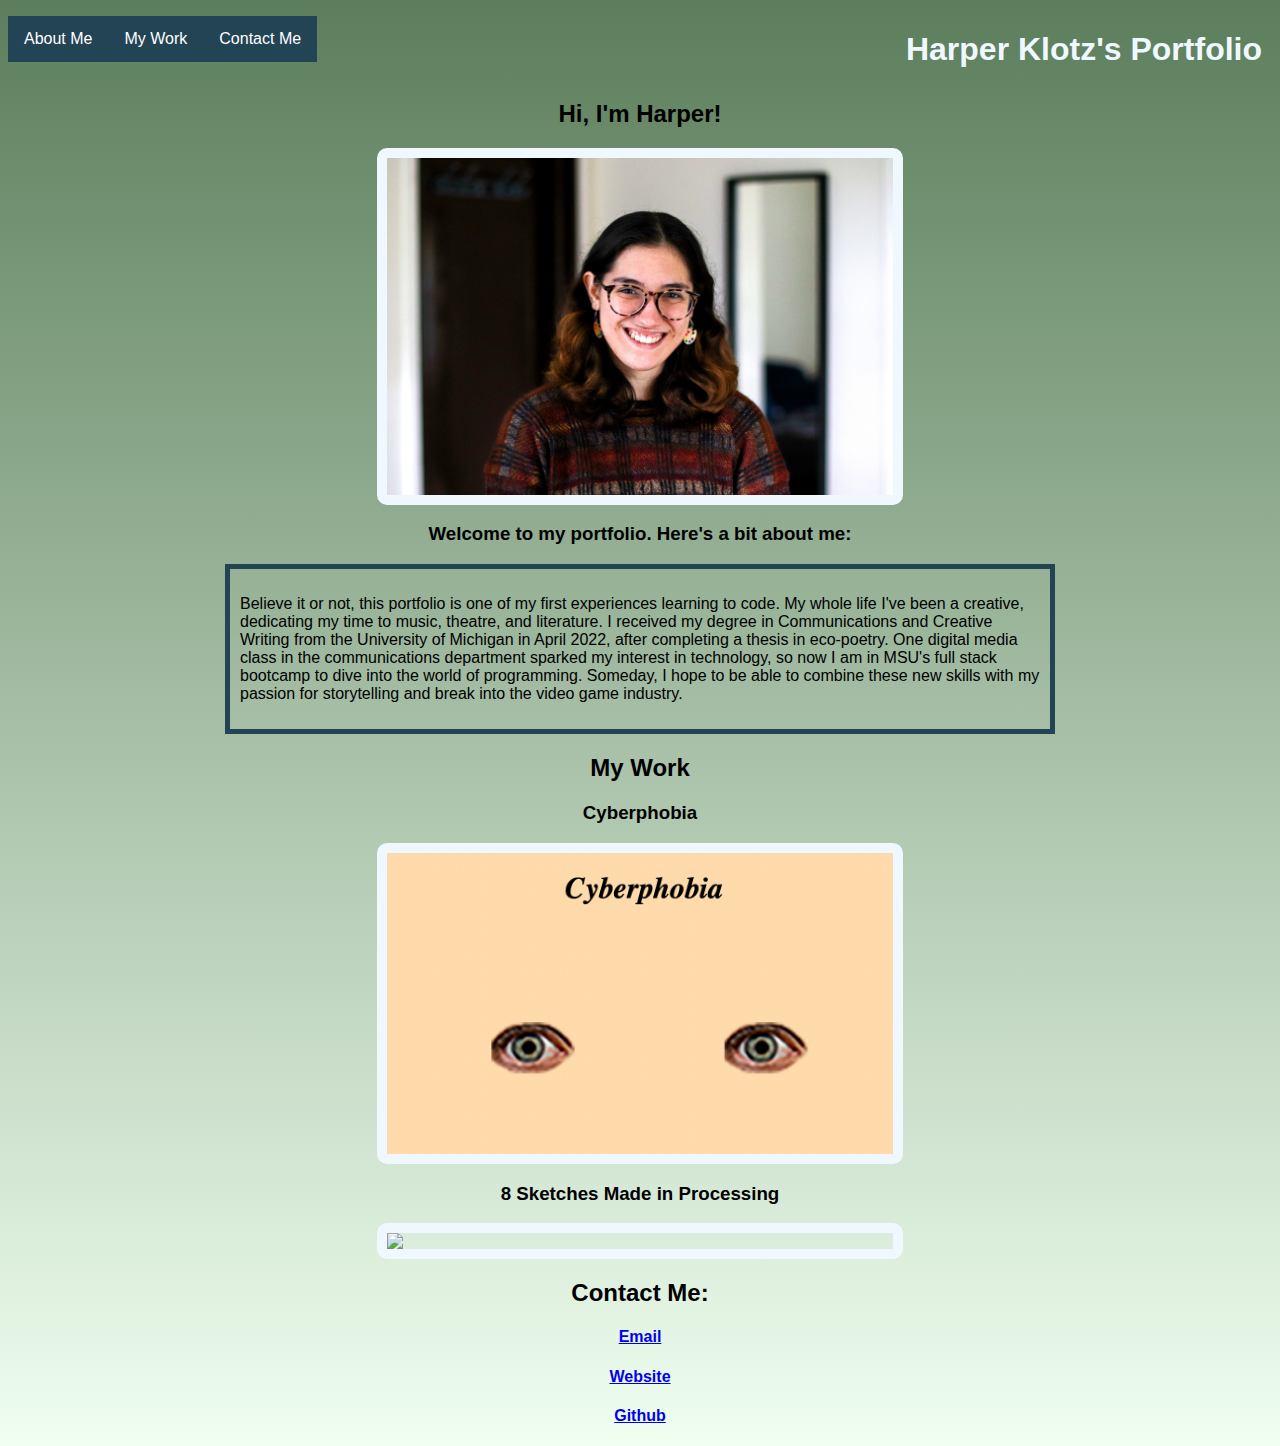
==== Harper-Klotz-Portfolio.html @ 9f20421c "recreating repo after errors" ====
<!DOCTYPE html>
<html>
    <head>
        <title>Harper Klotz's Portfolio</title>
        <link rel="stylesheet" href="style.css">
    </head>
    <header>
        <h1>Harper Klotz's Portfolio</h1>
        <nav>
            <ul class="menu">
                <li><a href="#about_me">About Me</a></li>
                <li><a href="#my_work">My Work</a></li>
                <li><a href="#contact_me">Contact Me</a></li></h2>
            </ul>
        </nav>
    </header>
    <body>
        <h2 class="heading">Hi, I'm Harper!</h2>
        <img src="IMG_8620.JPEG" alt="Harper Klotz photo" class="image">
        <h3 class="heading">Welcome to my portfolio. Here's a bit about me:</h3>
        <div class="about" id="about_me">
            <p>Believe it or not, this portfolio is one of my first experiences learning to code. My whole life I've been a creative, dedicating my time to music, theatre, and literature. I received my degree in Communications and Creative Writing from the University of Michigan in April 2022, after completing a thesis in eco-poetry. One digital media class in the communications department sparked my interest in technology, so now I am in MSU's full stack bootcamp to dive into the world of programming. Someday, I hope to be able to combine these new skills with my passion for storytelling and break into the video game industry.</p>
        </div>
        <h2 class="heading" id="my_work">My Work</h2>
        <div>
              <h3 class="heading">Cyberphobia</h3>
              <a href="http://www-personal.umich.edu/~hkklotz/Cyberphobia/cyberphobia.html">
                <img src="Cyberphobia_Cover.png" class="image"></a>
              <h3 class="heading">8 Sketches Made in Processing</h3>
              <a href="/Users/harperklotz/bootcamp/hklotz13.github.io/index.html">
                <img src="/Users/harperklotz/bootcamp/Advanced-CSS-Challenge-2/Screen_Shot_2022-09-23_at_11.59.58_AM_50_1_50.png" class="image"></a>
        </div>
        <h2 class="heading">Contact Me:</h2>
        <div class="contact" id="contact_me">
            <h4 class="heading"><a href="mailto: harperklotzwriting@gmail.com">Email</a></h4>
            <h4 class="heading"><a href="https://harperklotz.com">Website</a></h4>
            <h4 class="heading"><a href="https://github.com/hklotz13">Github</a></h4>
        </div>
    </body>
</html>
---- style.css ----
.image {
   display: flex;
   flex-wrap: wrap;
   margin-left: auto;
   margin-right: auto;
   max-width: 40%;
   object-fit: contain;
   border: 10px;
   border-radius: 10px;
   border-style: solid;
   border-color: aliceblue;
}

html {
    background-image: linear-gradient(
        rgb(92, 126, 92) 0%,
        rgba(240, 255, 240) 100%
        );
}

.row {
    display: flex;
    flex-direction: row;
    flex-wrap: wrap;
}

h1 {
    display: flex;
    flex-wrap: wrap;
    color: aliceblue;
    padding: 10px;
    justify-content: flex-end;
    font-family: Verdana, Geneva, Tahoma, sans-serif;
}

.heading {
    display: flex;
    flex-wrap: wrap;
    color: black;
    justify-content: center;
    font-family: Verdana, Geneva, Tahoma, sans-serif;
}

.menu {
    position: fixed;
    top: 0;
    display: block;
    color: black;
    text-align: right;
}

ul.menu {
    list-style: none;
    margin: 20;
    padding: 0;
    overflow: hidden;
    background-color: #245;
  }
  
  ul.menu li {float: left;}
  
  ul.menu li a {
    display: block;
    color: white;
    text-align: center;
    padding: 14px 16px;
    text-decoration: none;
  }
  
  ul.menu li a:hover:not(.active) {background-color: #250;}
  
  
  
  @media screen and (max-width: 800px) { 
    ul.menu li {float: none;}
  }

  .about {
    margin: auto;
    font-family: Verdana, Geneva, Tahoma, sans-serif;
    border: 5px;
    border-color: #245;
    border-style: solid;
    padding: 10px;
    max-width: 800px;
  }

  li {
    display: flex;
    flex-wrap: wrap;
    justify-content: center;
    font-family: Verdana, Geneva, Tahoma, sans-serif;
    color: black;
    font-size: medium;
  }

  main {
    display: flex;
    flex-wrap: wrap;
    
  }
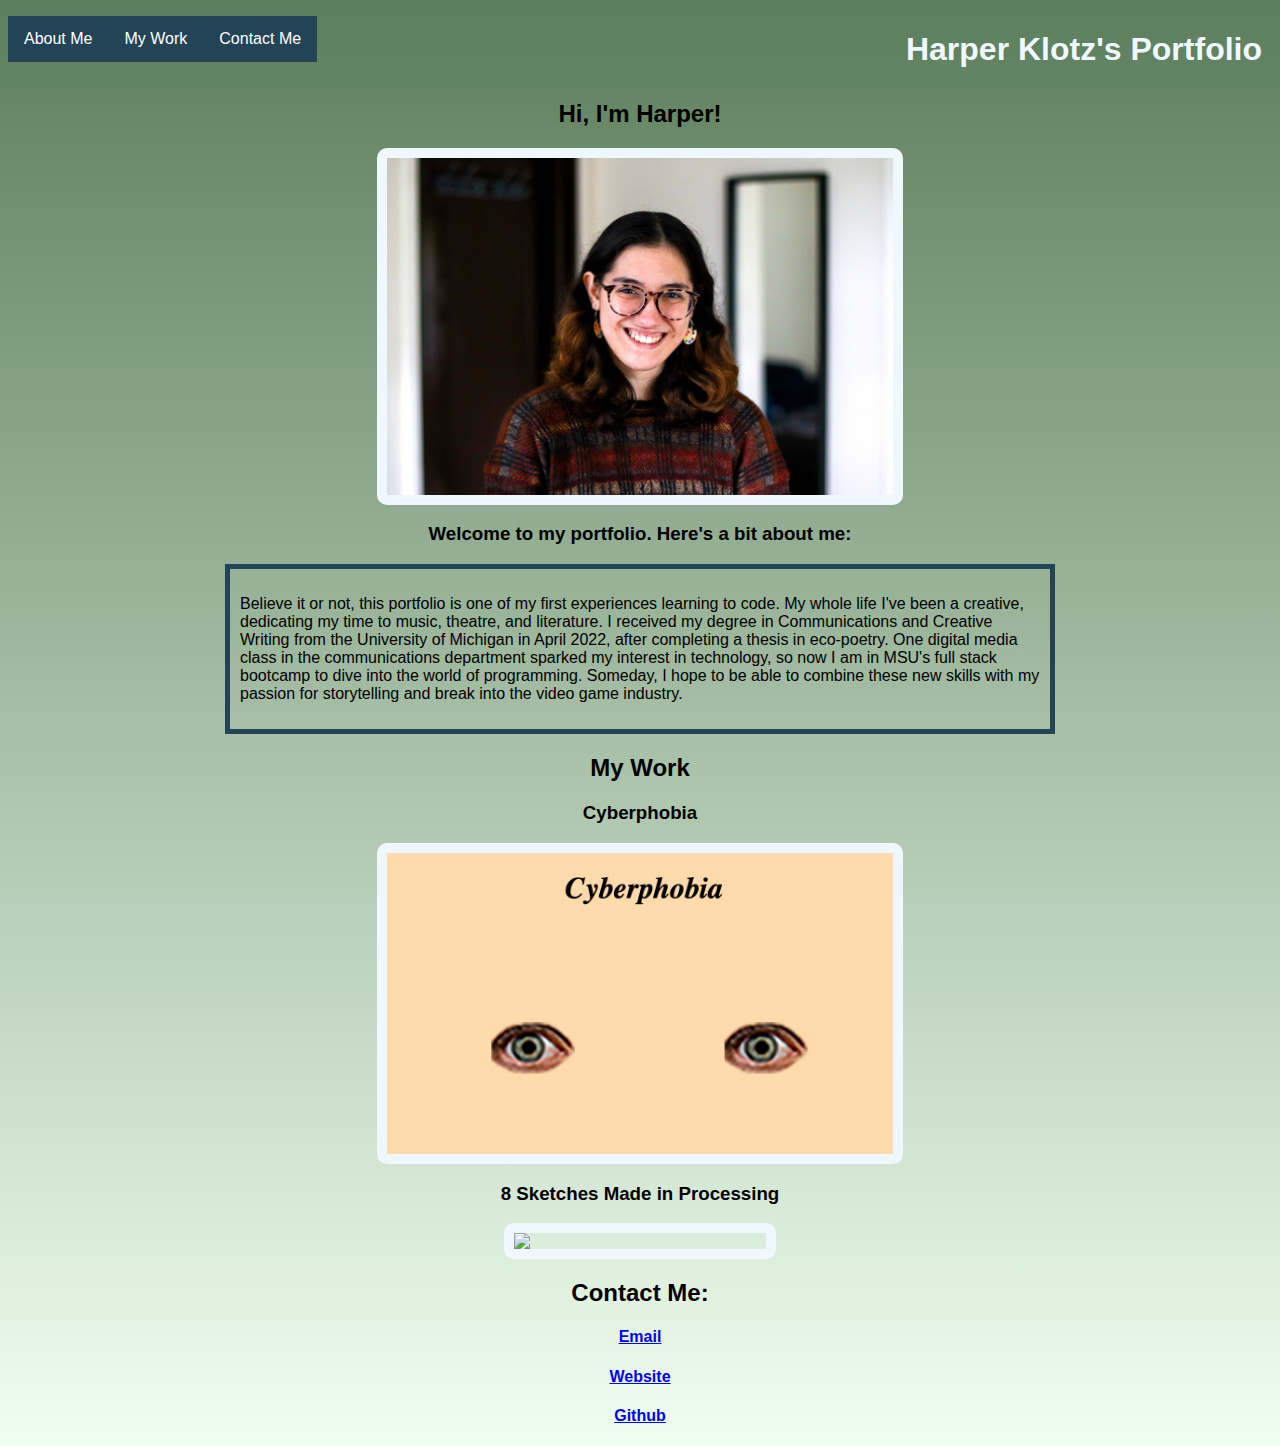
==== commit 2e675c72: "adding html and css files" ====
--- a/Harper-Klotz-Portfolio.html
+++ b/Harper-Klotz-Portfolio.html
@@ -27,8 +27,8 @@
               <a href="http://www-personal.umich.edu/~hkklotz/Cyberphobia/cyberphobia.html">
                 <img src="Cyberphobia_Cover.png" class="image"></a>
               <h3 class="heading">8 Sketches Made in Processing</h3>
-              <a href="/Users/harperklotz/bootcamp/hklotz13.github.io/index.html">
-                <img src="/Users/harperklotz/bootcamp/Advanced-CSS-Challenge-2/Screen_Shot_2022-09-23_at_11.59.58_AM_50_1_50.png" class="image"></a>
+              <a href="https://processingsketchesbyharper.tiiny.site/">
+                <img src="/Users/harperklotz/bootcamp/hklotz13.github.io/Screen_Shot_2022-09-23_at_11.59.58_AM_50_1_50.png" class="image_2"></a>
         </div>
         <h2 class="heading">Contact Me:</h2>
         <div class="contact" id="contact_me">
--- a/style.css
+++ b/style.css
@@ -3,6 +3,7 @@
    flex-wrap: wrap;
    margin-left: auto;
    margin-right: auto;
+   width: 50%;
    max-width: 40%;
    object-fit: contain;
    border: 10px;
@@ -10,6 +11,20 @@
    border-style: solid;
    border-color: aliceblue;
 }
+
+.image_2 {
+    display: flex;
+    flex-wrap: wrap;
+    margin-left: auto;
+    margin-right: auto;
+    width: 20%;
+    max-width: 40%;
+    object-fit: contain;
+    border: 10px;
+    border-radius: 10px;
+    border-style: solid;
+    border-color: aliceblue;
+ }
 
 html {
     background-image: linear-gradient(
